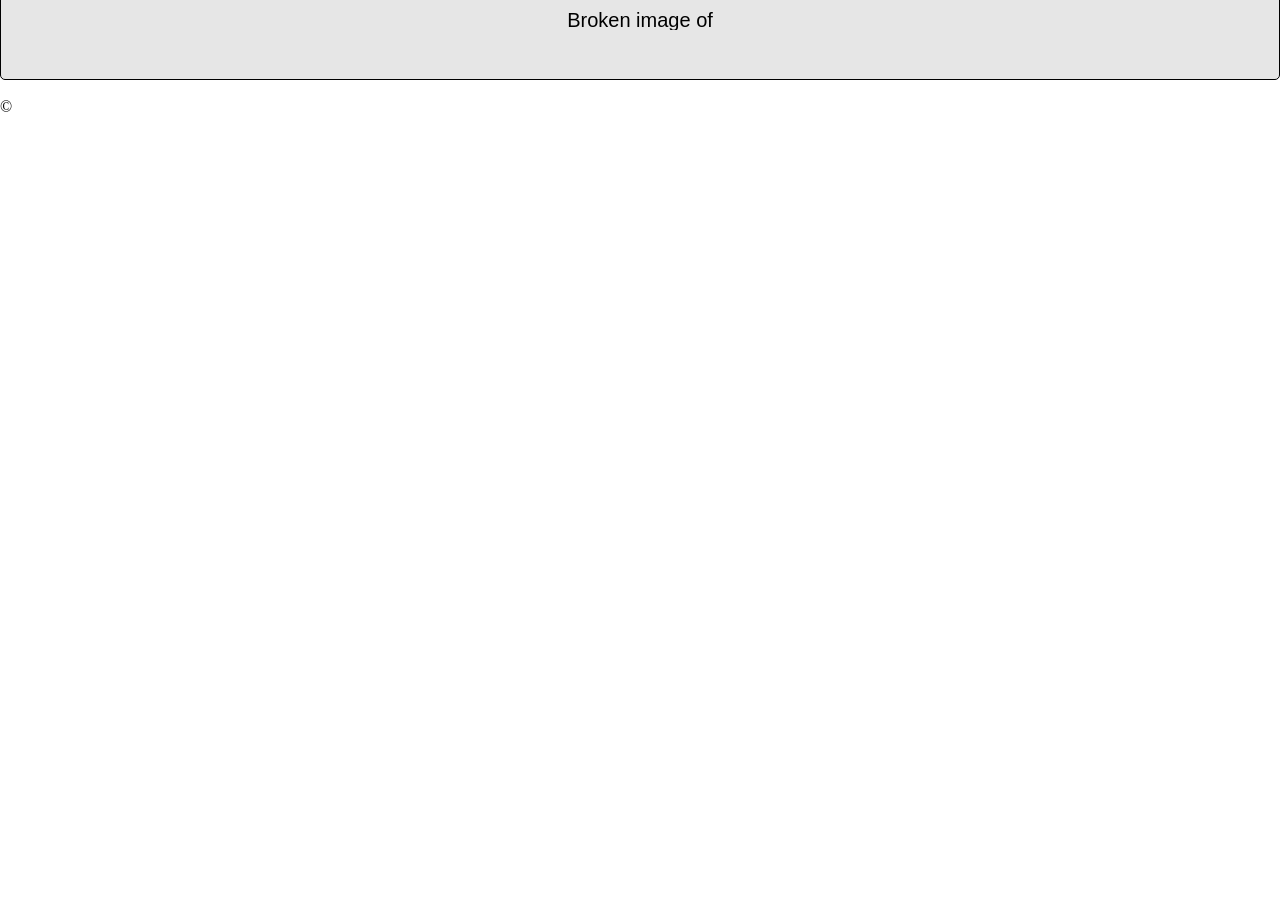
==== index.html @ 44da2a53 "adding starter files" ====
<!doctype html>
<html class="no-js index" id="index" data-section-active="">
<head>
	<meta charset="utf-8">
	<title></title>
	<meta name="description" content="">
	<meta name="author" content="">
	<meta name="viewport" content="width=device-width, initial-scale=1, minimum-scale=1">
	<meta name="apple-mobile-web-app-capable" content="yes">
	<meta name="mobile-web-app-capable" content="yes">
	<meta name="theme-color" content="#0c0c0c">
	<link rel="stylesheet" href="css/style.css">
	<script src="js/init.js"></script>

	<!-- robots -->
	<meta name="document-type" content="Public" />
	<meta name="document-rating" content="safe for kids" />
	<meta name="document-distribution" content="Global" />
	<meta name="robots" content="ALL, INDEX, FOLLOW" />
	<meta name="googlebot" content="index, follow" />
	<meta name="revisit-after" content="10 Days" />
	<meta name="Expires" content="never" />

	<!-- Open Graph -->

	<!-- FACEBOOK META TAGS -->
	<meta property="og:title" content="" />
	<meta property="og:type" content="website" />
	<meta property="og:description" content="" />
	<meta property="og:image" content="" />
	<meta property="og:site_name" content="" />

	<!-- Twitter -->
	<meta name="twitter:card" content="photo">
	<meta name="twitter:image" content="" />
	<meta name="twitter:image:width" content="169">
	<meta name="twitter:image:height" content="153">
	<meta name="twitter:site" content="@">
	<meta name="twitter:creator" content="@">
	<meta name="twitter:title" content="">

	<!-- Chrome On Mobile Theme Color -->
	<meta name="theme-color" content="#FFF">


	<!-- favicon -->
	<!--<link rel="apple-touch-icon" sizes="57x57" href="apple-touch-icon-57x57.png">
	<link rel="apple-touch-icon" sizes="60x60" href="apple-touch-icon-60x60.png">
	<link rel="apple-touch-icon" sizes="72x72" href="apple-touch-icon-72x72.png">
	<link rel="apple-touch-icon" sizes="76x76" href="apple-touch-icon-76x76.png">
	<link rel="apple-touch-icon" sizes="114x114" href="apple-touch-icon-114x114.png">
	<link rel="apple-touch-icon" sizes="120x120" href="apple-touch-icon-120x120.png">
	<link rel="apple-touch-icon" sizes="144x144" href="apple-touch-icon-144x144.png">
	<link rel="apple-touch-icon" sizes="152x152" href="apple-touch-icon-152x152.png">
	<link rel="apple-touch-icon" sizes="180x180" href="apple-touch-icon-180x180.png">
	<link rel="icon" type="image/png" sizes="32x32" href="favicon-32x32.png">
	<link rel="icon" type="image/png" sizes="192x192" href="android-chrome-192x192.png">
	<link rel="icon" type="image/png" sizes="16x16" href="favicon-16x16.png">
	<link rel="manifest" href="site.webmanifest">
	<link rel="mask-icon" href="safari-pinned-tab.svg" color="#5bbad5">
	<meta name="msapplication-TileColor" content="#da532c">
	<meta name="msapplication-TileImage" content="mstile-144x144.png">
	<meta name="theme-color" content="#ffffff"> -->

	<!--[if lt IE 9]>
		<script src="http://html5shim.googlecode.com/svn/trunk/html5.js"></script>
		<script src="http://s3.amazonaws.com/nwapi/nwmatcher/nwmatcher-1.2.5-min.js"></script>
		<script src="js/selectivizr.js"></script>
	<![endif]-->

</head>
<body id="body">

	<noscript><p class="warning"><a href="http://www.enable-javascript.com/" target="_blank">To enjoy the full website, first enable JavaScript</a></p></noscript>
	<svg class="hidden">
		<!-- SVG Symbol definations -->
		<symbol id="abc">

		</symbol>
	</svg>
	<div class="preloader">

	</div>

	<header class="page-header">
		<div class="wrap">
			<h1 class="logo"><a href="index.html" >
				<span class="hide-v"></span>
				<img src="" alt="">
			</a></h1>
			<div class="hamburgar"><span></span><span></span></div>
			<input type="checkbox" id="hamburger-mask">
			<nav class="nav">
				<div class="nav-primary">
					<ul>
						<li><a href=""></a></li>
						<li><a href=""></a></li>
						<li><a href=""></a></li>
					</ul>
				</div>
				<ul class="nav-social social">
					<li class="social-fb"><a href="" target="_blank"><span>Follow us on Facebook</span></a></li>
					<li class="social-v"><a href="" target="_blank"><span>Follow us on Twitter</span></a></li>
					<li class="social-i"><a href="" target="_blank"><span>Follow us on Instagram</span></a></li>
				</ul>
			</nav>
		</div>
	</header>



	<main class="index-content" id="index-content">
		<section></section>
	</main>

	<footer class="footer">
		<div class="wrap clearfix">
			<ul class="footer-nav">
				<li><a href=""></a></li>
			</ul>
		</div>
		<p class="copyright">&copy;</p>
	</footer>


	<script src="js/vendor/jquery.js"></script>
	<script src="js/script.js"></script>

	<!-- Google Analytics -->
	<script async src="https://www.googletagmanager.com/gtag/js?id=UA-115440559-1"></script>
	<script>
		window.dataLayer = window.dataLayer || []; function gtag(){dataLayer.push(arguments);} gtag('js', new Date()); gtag('config', 'UA-115440559-1');
	</script>
</body>
</html>
---- css/style.css ----
.zero{position:fixed;left:0;top:0;bottom:0;right:0}.center-v{position:absolute;top:50%;-webkit-transform:translateY(-50%);-moz-transform:translateY(-50%);-o-transform:translateY(-50%);transform:translateY(-50%)}.background-cover{-webkit-background-size:cover;-moz-background-size:cover;-o-background-size:cover;background-size:cover;background-position:center center;background-repeat:no-repeat}.background-contain,.social li a:before,.social li a:after{-webkit-background-size:contain;-moz-background-size:contain;-o-background-size:contain;background-size:contain;background-position:center center;background-repeat:no-repeat}.w100{max-width:100%;width:100%}.transition-all{-webkit-transition:all 0.3s ease-in-out;-moz-transition:all 0.3s ease-in-out;-o-transition:all 0.3s ease-in-out;transition:all 0.3s ease-in-out}@-webkit-keyframes zoom-in-out{0%{-webkit-transform:scale(1);-moz-transform:scale(1);-o-transform:scale(1);transform:scale(1)}100%{-webkit-transform:scale(0.5);-moz-transform:scale(0.5);-o-transform:scale(0.5);transform:scale(0.5)}}@-moz-keyframes zoom-in-out{0%{-webkit-transform:scale(1);-moz-transform:scale(1);-o-transform:scale(1);transform:scale(1)}100%{-webkit-transform:scale(0.5);-moz-transform:scale(0.5);-o-transform:scale(0.5);transform:scale(0.5)}}@-o-keyframes zoom-in-out{0%{-webkit-transform:scale(1);-moz-transform:scale(1);-o-transform:scale(1);transform:scale(1)}100%{-webkit-transform:scale(0.5);-moz-transform:scale(0.5);-o-transform:scale(0.5);transform:scale(0.5)}}@keyframes zoom-in-out{0%{-webkit-transform:scale(1);-moz-transform:scale(1);-o-transform:scale(1);transform:scale(1)}100%{-webkit-transform:scale(0.5);-moz-transform:scale(0.5);-o-transform:scale(0.5);transform:scale(0.5)}}*{margin:0;padding:0}article,aside,details,figcaption,figure,footer,header,hgroup,nav,section{display:block}audio,canvas,video{display:inline-block;*display:inline;*zoom:1}audio:not([controls]){display:none}button,input,select,textarea{font:inherit}body,div,span,applet,object,iframe,h1,h2,h3,h4,h5,h6,p,blockquote,pre,a,abbr,acronym,address,cite,code,del,dfn,em,img,ins,kbd,q,samp,strong,tt,var,dl,dt,dd,ol,ul,li,fieldset,form,label,legend,table,caption,tbody,tfoot,thead,tr,th,td,figure{border:0;outline:0;vertical-align:baseline;background:transparent}table{border-collapse:collapse;border-spacing:0}td{vertical-align:top}input,textarea,select,button{text-transform:inherit}.float-left{float:left}.float-right{float:right}a img,img{border:none}img{max-width:100%}svg{display:block}.js noscript{display:none}hr{display:block;background:none;border:none;outline:none;box-shadow:none;margin:0;padding:0}html,body{overscroll-behavior:none}video,audio{pointer-events:none}::-moz-selection{background:#2d2d32;color:#fff;text-shadow:none;opacity:1}::selection{background:#2d2d32;color:#fff;text-shadow:none;opacity:1}ol.unstyled,ul.unstyled{list-style-type:none}a,button{text-decoration:none;-webkit-transition:all 0.3s ease-in-out;-moz-transition:all 0.3s ease-in-out;-o-transition:all 0.3s ease-in-out;transition:all 0.3s ease-in-out}a:link,a:visited{color:inherit}.current-link{cursor:default}button,button:hover{outline:none;border:none;background:transparent}h1.heading,.h1.heading{position:relative}h6,.h6{font-family:'ralewaymedium';font-size:.889rem;color:inherit}small{font-size:.79rem;line-height:1.8;letter-spacing:0.169em}p:last-child,.p:last-child,label:last-child{margin-bottom:0}p em,p u,p i,.p em,.p u,.p i,label em,label u,label i{text-decoration:underline}.p{color:inherit}.pushed{margin-left:2.5em}a{font-family:inherit}.text-left,.text-right,.text-center{display:block}.text-left{text-align:left}.text-right{text-align:right}.text-center{text-align:center}pre,code,kbd,samp{font-family:monospace, serif;font-size:inherit}pre{white-space:pre;white-space:pre-wrap;word-wrap:break-word}h1,h2,h3,h4,h5,h6,strong{font-weight:normal}.text-center{text-align:center}.prev-next-wrap{margin-left:auto;margin-right:auto;font-size:.889rem;margin-bottom:1em;width:1500px;max-width:80%}.wrap{margin:0 auto;position:relative;z-index:1}.icon{display:inline-block;vertical-align:middle;width:20px;height:20px;fill:currentColor}.no-svg .icon{display:none}nav li{list-style:none}.nav-primary{position:absolute}.social{letter-spacing:0}.social li{display:inline-block;margin-right:1em;position:relative}.social li a{background:transparent;display:inline-block;width:25px;height:25px;position:relative}.social li a:before,.social li a:after{content:'';display:inline-block;-webkit-transition:all 0.3s ease-in-out;-moz-transition:all 0.3s ease-in-out;-o-transition:all 0.3s ease-in-out;transition:all 0.3s ease-in-out;position:absolute;left:0;top:0;right:0;bottom:0;background-position:center center}.social li a:before{opacity:0}.social li a:before{opacity:1}.social li span{font-size:0}.social li:last-child{margin-right:0}.social.small li a{width:16px;height:16px}html .social-fb a:hover:after,html .social-fb-white a:hover:after,html .social-fb-grey a:hover:after,html .social-v a:hover:after,html .social-v-white a:hover:after,html .social-v-grey a:hover:after,html .social-i a:hover:after,html .social-i-white a:hover:after,html .social-i-grey a:hover:after{opacity:0}html .social-fb a:hover:before,html .social-fb-white a:hover:before,html .social-fb-grey a:hover:before,html .social-v a:hover:before,html .social-v-white a:hover:before,html .social-v-grey a:hover:before,html .social-i a:hover:before,html .social-i-white a:hover:before,html .social-i-grey a:hover:before{opacity:1}html .social-fb a:before,html .social-fb-white a:before,html .social-fb-grey a:before{background-image:url(/images/social/fb-logo-pink.svg)}html .social-v a:before,html .social-v-white a:before,html .social-v-grey a:before{background-image:url(/images/social/vimeo-logo-pink.svg)}html .social-i a:before,html .social-i-white a:before,html .social-i-grey a:before{background-image:url(/images/social/insta-logo-pink.svg)}.social-fb a:after,.social-fb-white a:after{background-image:url(/images/social/fb-logo.svg)}.social-v a:after,.social-v-white a:after{background-image:url(/images/social/vimeo-logo.svg)}.social-i a:after,.social-i-white a:after{background-image:url(/images/social/insta-logo.svg)}.social-fb-grey a:after{background-image:url(/images/social/fb-logo-grey.svg)}.social-v-grey a:after{background-image:url(/images/social/vimeo-logo-grey.svg)}.social-i-grey a:after{background-image:url(/images/social/insta-logo-grey.svg)}.content-wrap{position:relative}.footer{position:relative}form{margin:0}fieldset{border:0;margin:0;padding:0}button,input{line-height:normal}button,input[type="button"],input[type="reset"],input[type="submit"]{cursor:pointer}button[disabled],input[disabled]{cursor:default}textarea{overflow:auto;vertical-align:top;resize:vertical}.progress-bar{position:relative;display:block}.progress-bar>span{display:block;text-indent:-9999px}.hide-v{border:none !important;clip:rect(0 0 0 0) !important;font-size:0;line-height:0;height:0;overflow:hidden;display:block}.hidden{display:none}.clearfix:before,.clearfix:after{content:"";display:table}.clearfix:after{clear:both}.clearfix{*zoom:1}#body .float-right{float:right}#body .float-left{float:left}#body .d-inline-block{display:inline-block}#body .d-block{display:block}#body .d-flex{display:flex}#body .border-box{-webkit-box-sizing:border-box;-moz-box-sizing:border-box;-o-box-sizing:border-box;box-sizing:border-box}#body .pt-0{padding-top:0}#body .pb-0{padding-bottom:0}#body .pr-0{padding-right:0}#body .pl-0{padding-left:0}#body .mt-0{margin-top:0}#body .mb-0{margin-bottom:0}#body .mr-0{margin-right:0}#body .ml-0{margin-left:0}.w-100{width:100% !important;max-width:100% !important}.w-200{width:200% !important;max-width:200% !important}img:before{content:"";display:block;border:1px solid black;height:calc(100%+10px);background:#e6e6e6;position:absolute;top:-5px;left:0;right:0;bottom:0;border-radius:5px}img:after{content:"Broken image of " attr(alt);display:block;font-size:20px;line-height:1;font-family:sans-serif;width:100%;position:absolute;top:10px;left:0;width:100%;text-align:center}@media print{#hamburger{display:none}}
/*# sourceMappingURL=style.css.map */
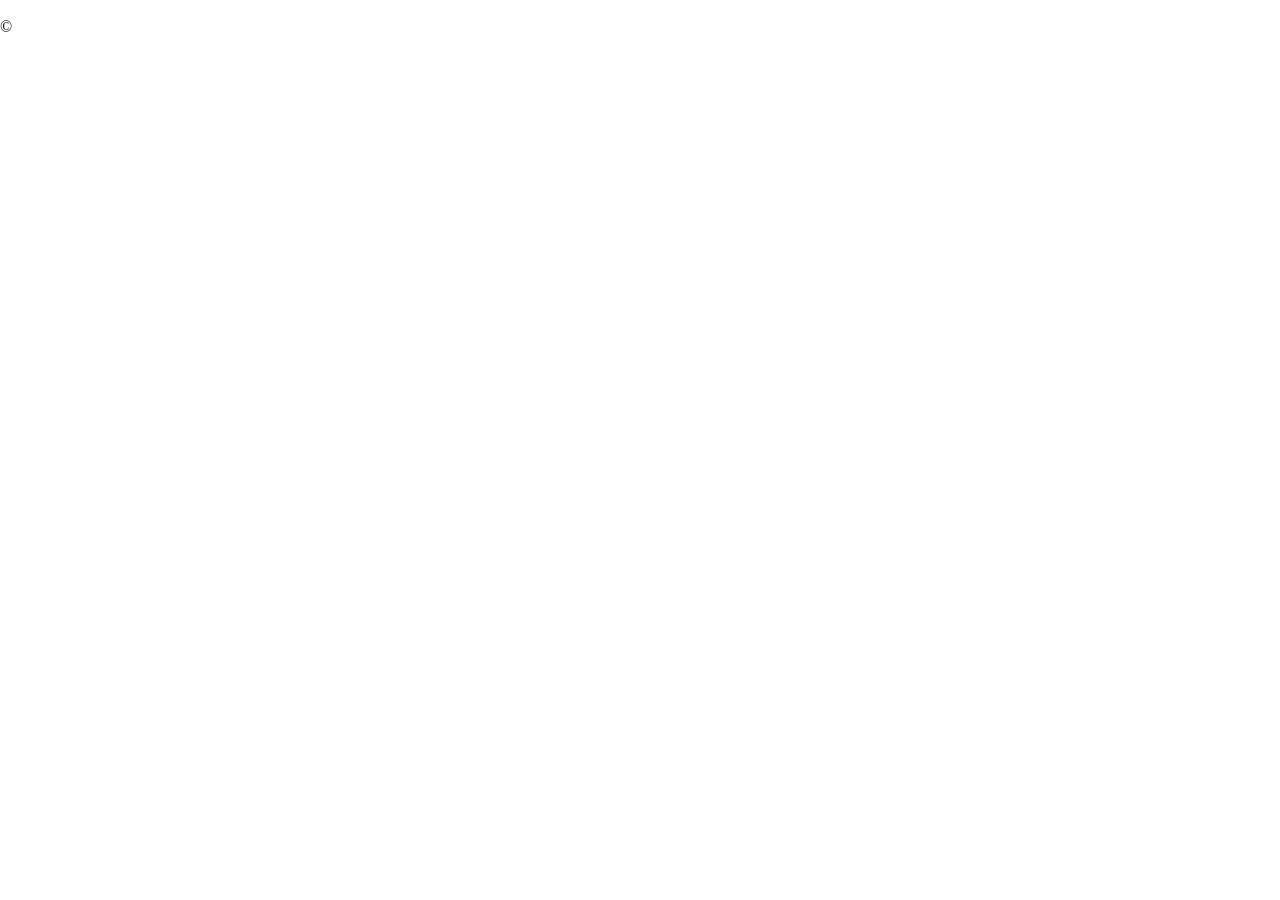
==== commit ca86de06: "adding assets" ====
--- a/index.html
+++ b/index.html
@@ -2,13 +2,14 @@
 <html class="no-js index" id="index" data-section-active="">
 <head>
 	<meta charset="utf-8">
-	<title></title>
+	<title>One Page Parallax Website</title>
 	<meta name="description" content="">
 	<meta name="author" content="">
 	<meta name="viewport" content="width=device-width, initial-scale=1, minimum-scale=1">
 	<meta name="apple-mobile-web-app-capable" content="yes">
 	<meta name="mobile-web-app-capable" content="yes">
 	<meta name="theme-color" content="#0c0c0c">
+	<link href="https://fonts.googleapis.com/css?family=Source+Sans+Pro:300,400&display=swap" rel="stylesheet">
 	<link rel="stylesheet" href="css/style.css">
 	<script src="js/init.js"></script>
 
@@ -83,33 +84,14 @@
 	</div>
 
 	<header class="page-header">
-		<div class="wrap">
-			<h1 class="logo"><a href="index.html" >
-				<span class="hide-v"></span>
-				<img src="" alt="">
-			</a></h1>
-			<div class="hamburgar"><span></span><span></span></div>
-			<input type="checkbox" id="hamburger-mask">
-			<nav class="nav">
-				<div class="nav-primary">
-					<ul>
-						<li><a href=""></a></li>
-						<li><a href=""></a></li>
-						<li><a href=""></a></li>
-					</ul>
-				</div>
-				<ul class="nav-social social">
-					<li class="social-fb"><a href="" target="_blank"><span>Follow us on Facebook</span></a></li>
-					<li class="social-v"><a href="" target="_blank"><span>Follow us on Twitter</span></a></li>
-					<li class="social-i"><a href="" target="_blank"><span>Follow us on Instagram</span></a></li>
-				</ul>
-			</nav>
-		</div>
+		
 	</header>
 
 
 
 	<main class="index-content" id="index-content">
+		<section class="hero"></section>
+		<section></section>
 		<section></section>
 	</main>
 
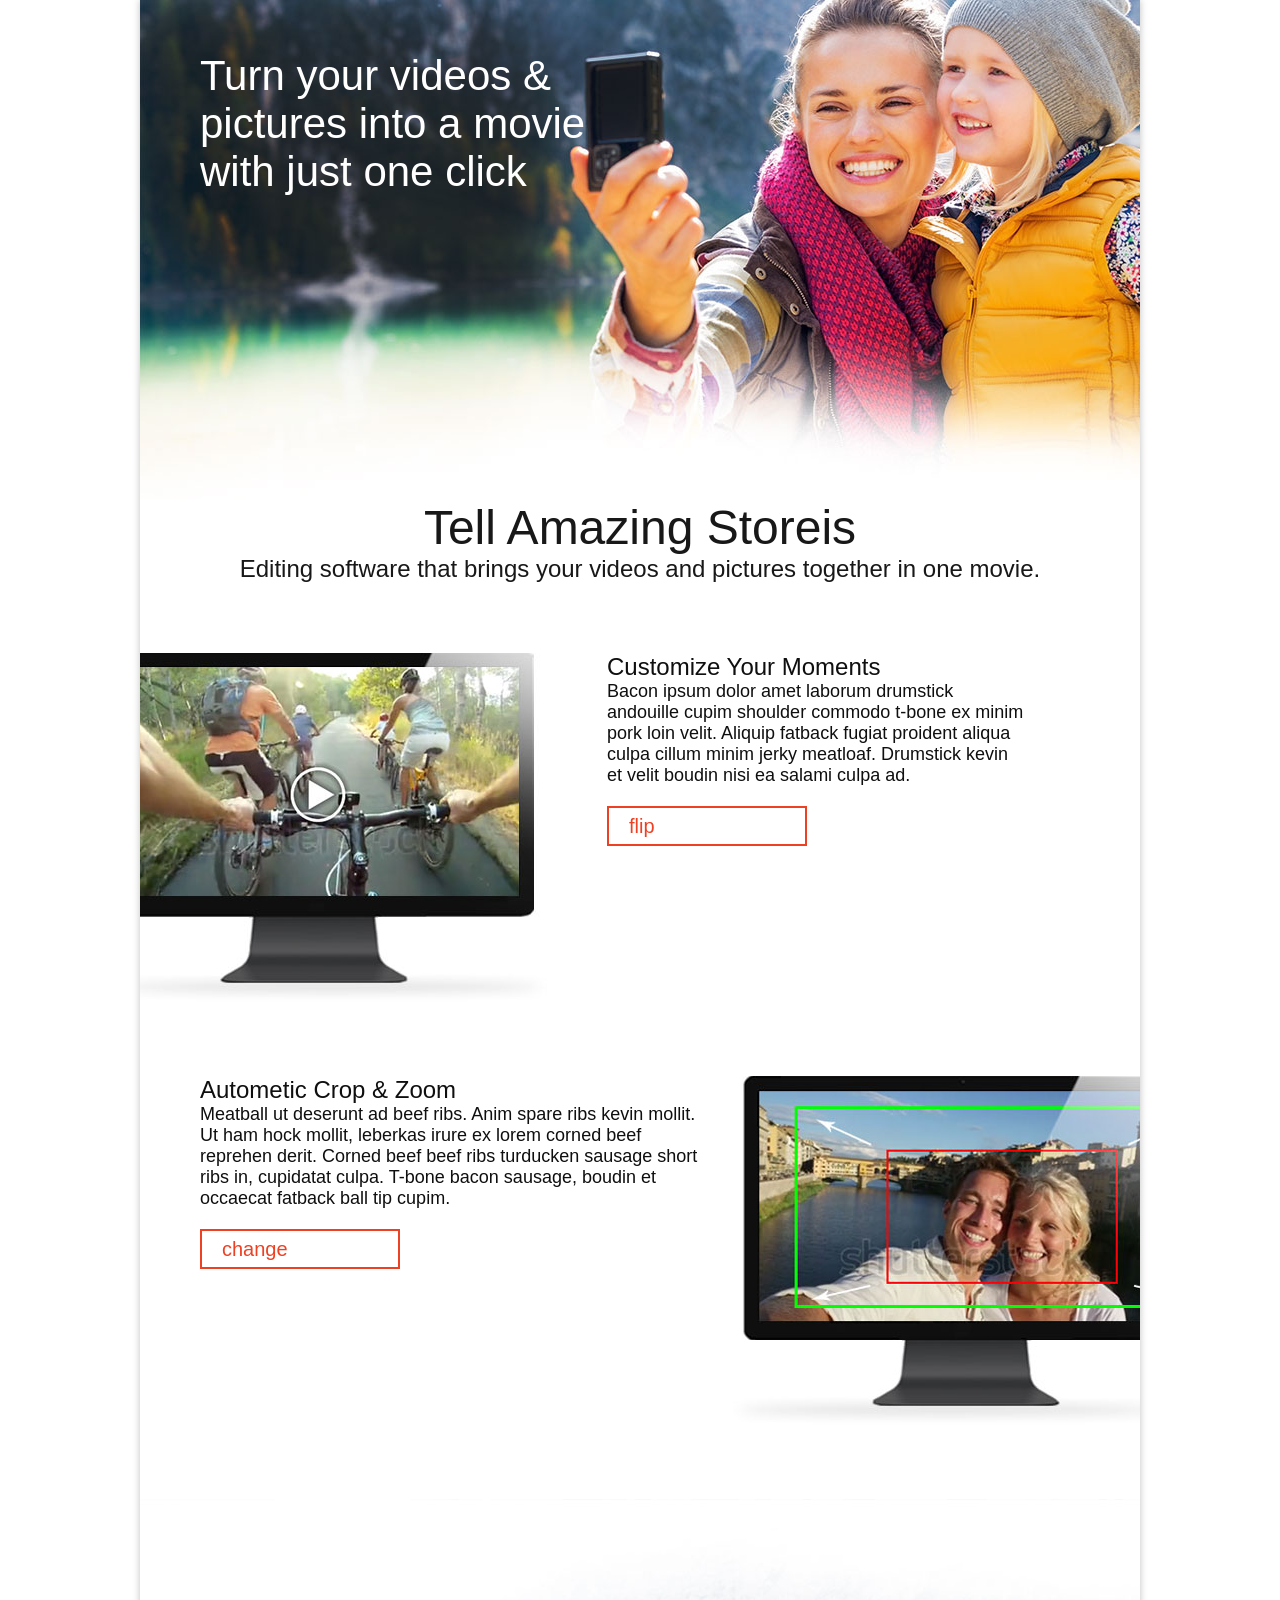
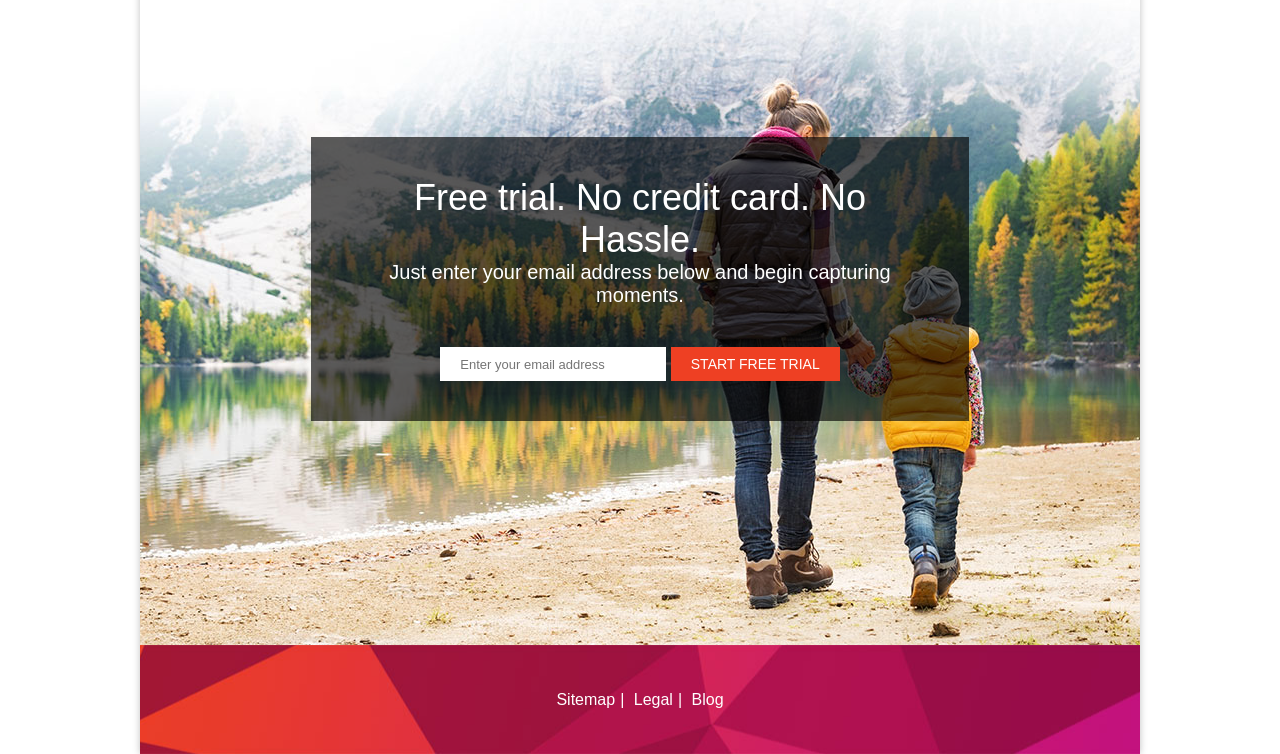
==== commit 75fae2de: "finalising last section-layoutwise" ====
--- a/index.html
+++ b/index.html
@@ -25,20 +25,20 @@
 	<!-- Open Graph -->
 
 	<!-- FACEBOOK META TAGS -->
-	<meta property="og:title" content="" />
+	<meta property="og:title" content="One Page Parallax Website Demo: Prashant Sani" />
 	<meta property="og:type" content="website" />
-	<meta property="og:description" content="" />
-	<meta property="og:image" content="" />
-	<meta property="og:site_name" content="" />
+	<meta property="og:description" content="One Page Parallax Website Demo: Prashant Sani" />
+	<meta property="og:image" content="images/hero.jpg" />
+	<meta property="og:site_name" content="One Page Parallax Website Demo: Prashant Sani" />
 
 	<!-- Twitter -->
 	<meta name="twitter:card" content="photo">
-	<meta name="twitter:image" content="" />
+	<meta name="twitter:image" content="images/hero.jpg" />
 	<meta name="twitter:image:width" content="169">
 	<meta name="twitter:image:height" content="153">
-	<meta name="twitter:site" content="@">
-	<meta name="twitter:creator" content="@">
-	<meta name="twitter:title" content="">
+	<meta name="twitter:site" content="@prashantsani">
+	<meta name="twitter:creator" content="@prashantsani">
+	<meta name="twitter:title" content="One Page Parallax Website Demo: Prashant Sani">
 
 	<!-- Chrome On Mobile Theme Color -->
 	<meta name="theme-color" content="#FFF">
@@ -74,7 +74,7 @@
 
 	<noscript><p class="warning"><a href="http://www.enable-javascript.com/" target="_blank">To enjoy the full website, first enable JavaScript</a></p></noscript>
 	<svg class="hidden">
-		<!-- SVG Symbol definations -->
+		<!-- SVG Symbol definations (for Icons)-->
 		<symbol id="abc">
 
 		</symbol>
@@ -83,26 +83,58 @@
 
 	</div>
 
-	<header class="page-header">
-		
-	</header>
-
-
-
-	<main class="index-content" id="index-content">
-		<section class="hero"></section>
-		<section></section>
-		<section></section>
-	</main>
-
-	<footer class="footer">
-		<div class="wrap clearfix">
-			<ul class="footer-nav">
-				<li><a href=""></a></li>
+	<div class="wrap">
+		<main class="index-content" id="index-content">
+			<section class="hero">
+				<h1>Turn your videos &amp;
+					pictures into a movie
+					with just one click</h1>
+			</section>
+			<section class="product-features">
+				<h1 class="text-center heading">Tell Amazing Storeis</h1>
+				<h2 class="text-center subheading">Editing software that brings your videos and pictures together in one movie.</h2>
+				<article class="product-features-customise">
+					<div class="description">
+							<h1>Customize Your Moments</h1>
+							<p>Bacon ipsum dolor amet laborum drumstick andouille cupim shoulder commodo t-bone ex minim pork loin velit. Aliquip fatback fugiat proident aliqua culpa cillum minim jerky meatloaf. Drumstick kevin et velit boudin nisi ea salami culpa ad.</p>
+							<button class="boxed flip-section">flip</button>
+					</div>
+					<figure>
+						<img src="images/computer1.jpg" alt="">
+					</figure>
+				</article>
+				<article class="product-features-crop">
+					<div class="description">
+						<h1>Autometic Crop &amp; Zoom</h1>
+						<p>Meatball ut deserunt ad beef ribs. Anim spare ribs kevin mollit. Ut ham hock mollit, leberkas irure ex lorem corned beef reprehen derit. Corned beef beef ribs turducken sausage short ribs in, cupidatat culpa. T-bone bacon sausage, boudin et occaecat fatback ball tip cupim.</p>
+						<button class="boxed change-image">change</button>
+					</div>
+					<figure>
+						<img src="images/computer2.jpg" alt="" class="family-1" aria-hidden="false">
+						<img src="images/computer2b.jpg" alt="" class="family-2" aria-hidden="true">
+					</figure>
+				</article>
+			</section>
+			<section class="email-cta">
+				<form class="email-cta-form">
+					<h1 class="text-center">Free trial. No credit card. No Hassle.</h1>
+					<h2 class="text-center">Just enter your email address below and begin capturing moments.</h2>
+					<fieldset class="text-center">
+						<input type="email" class="text-left" placeholder="Enter your email address">
+						<input type="submit" value="START FREE TRIAL">
+					</fieldset>
+				</form>
+			</section>
+		</main>
+	
+		<footer class="footer">
+			<ul class="footer-nav unstyled text-center">
+				<li><a href="">Sitemap</a></li>
+				<li><a href="">Legal</a></li>
+				<li><a href="https://prashantsani.com/spider">Blog</a></li>
 			</ul>
-		</div>
-		<p class="copyright">&copy;</p>
-	</footer>
+		</footer>
+	</div>
 
 
 	<script src="js/vendor/jquery.js"></script>
--- a/css/style.css
+++ b/css/style.css
@@ -1,2 +1,2 @@
-.zero{position:fixed;left:0;top:0;bottom:0;right:0}.center-v{position:absolute;top:50%;-webkit-transform:translateY(-50%);-moz-transform:translateY(-50%);-o-transform:translateY(-50%);transform:translateY(-50%)}.background-cover{-webkit-background-size:cover;-moz-background-size:cover;-o-background-size:cover;background-size:cover;background-position:center center;background-repeat:no-repeat}.background-contain,.social li a:before,.social li a:after{-webkit-background-size:contain;-moz-background-size:contain;-o-background-size:contain;background-size:contain;background-position:center center;background-repeat:no-repeat}.w100{max-width:100%;width:100%}.transition-all{-webkit-transition:all 0.3s ease-in-out;-moz-transition:all 0.3s ease-in-out;-o-transition:all 0.3s ease-in-out;transition:all 0.3s ease-in-out}@-webkit-keyframes zoom-in-out{0%{-webkit-transform:scale(1);-moz-transform:scale(1);-o-transform:scale(1);transform:scale(1)}100%{-webkit-transform:scale(0.5);-moz-transform:scale(0.5);-o-transform:scale(0.5);transform:scale(0.5)}}@-moz-keyframes zoom-in-out{0%{-webkit-transform:scale(1);-moz-transform:scale(1);-o-transform:scale(1);transform:scale(1)}100%{-webkit-transform:scale(0.5);-moz-transform:scale(0.5);-o-transform:scale(0.5);transform:scale(0.5)}}@-o-keyframes zoom-in-out{0%{-webkit-transform:scale(1);-moz-transform:scale(1);-o-transform:scale(1);transform:scale(1)}100%{-webkit-transform:scale(0.5);-moz-transform:scale(0.5);-o-transform:scale(0.5);transform:scale(0.5)}}@keyframes zoom-in-out{0%{-webkit-transform:scale(1);-moz-transform:scale(1);-o-transform:scale(1);transform:scale(1)}100%{-webkit-transform:scale(0.5);-moz-transform:scale(0.5);-o-transform:scale(0.5);transform:scale(0.5)}}*{margin:0;padding:0}article,aside,details,figcaption,figure,footer,header,hgroup,nav,section{display:block}audio,canvas,video{display:inline-block;*display:inline;*zoom:1}audio:not([controls]){display:none}button,input,select,textarea{font:inherit}body,div,span,applet,object,iframe,h1,h2,h3,h4,h5,h6,p,blockquote,pre,a,abbr,acronym,address,cite,code,del,dfn,em,img,ins,kbd,q,samp,strong,tt,var,dl,dt,dd,ol,ul,li,fieldset,form,label,legend,table,caption,tbody,tfoot,thead,tr,th,td,figure{border:0;outline:0;vertical-align:baseline;background:transparent}table{border-collapse:collapse;border-spacing:0}td{vertical-align:top}input,textarea,select,button{text-transform:inherit}.float-left{float:left}.float-right{float:right}a img,img{border:none}img{max-width:100%}svg{display:block}.js noscript{display:none}hr{display:block;background:none;border:none;outline:none;box-shadow:none;margin:0;padding:0}html,body{overscroll-behavior:none}video,audio{pointer-events:none}::-moz-selection{background:#2d2d32;color:#fff;text-shadow:none;opacity:1}::selection{background:#2d2d32;color:#fff;text-shadow:none;opacity:1}ol.unstyled,ul.unstyled{list-style-type:none}a,button{text-decoration:none;-webkit-transition:all 0.3s ease-in-out;-moz-transition:all 0.3s ease-in-out;-o-transition:all 0.3s ease-in-out;transition:all 0.3s ease-in-out}a:link,a:visited{color:inherit}.current-link{cursor:default}button,button:hover{outline:none;border:none;background:transparent}h1.heading,.h1.heading{position:relative}h6,.h6{font-family:'ralewaymedium';font-size:.889rem;color:inherit}small{font-size:.79rem;line-height:1.8;letter-spacing:0.169em}p:last-child,.p:last-child,label:last-child{margin-bottom:0}p em,p u,p i,.p em,.p u,.p i,label em,label u,label i{text-decoration:underline}.p{color:inherit}.pushed{margin-left:2.5em}a{font-family:inherit}.text-left,.text-right,.text-center{display:block}.text-left{text-align:left}.text-right{text-align:right}.text-center{text-align:center}pre,code,kbd,samp{font-family:monospace, serif;font-size:inherit}pre{white-space:pre;white-space:pre-wrap;word-wrap:break-word}h1,h2,h3,h4,h5,h6,strong{font-weight:normal}.text-center{text-align:center}.prev-next-wrap{margin-left:auto;margin-right:auto;font-size:.889rem;margin-bottom:1em;width:1500px;max-width:80%}.wrap{margin:0 auto;position:relative;z-index:1}.icon{display:inline-block;vertical-align:middle;width:20px;height:20px;fill:currentColor}.no-svg .icon{display:none}nav li{list-style:none}.nav-primary{position:absolute}.social{letter-spacing:0}.social li{display:inline-block;margin-right:1em;position:relative}.social li a{background:transparent;display:inline-block;width:25px;height:25px;position:relative}.social li a:before,.social li a:after{content:'';display:inline-block;-webkit-transition:all 0.3s ease-in-out;-moz-transition:all 0.3s ease-in-out;-o-transition:all 0.3s ease-in-out;transition:all 0.3s ease-in-out;position:absolute;left:0;top:0;right:0;bottom:0;background-position:center center}.social li a:before{opacity:0}.social li a:before{opacity:1}.social li span{font-size:0}.social li:last-child{margin-right:0}.social.small li a{width:16px;height:16px}html .social-fb a:hover:after,html .social-fb-white a:hover:after,html .social-fb-grey a:hover:after,html .social-v a:hover:after,html .social-v-white a:hover:after,html .social-v-grey a:hover:after,html .social-i a:hover:after,html .social-i-white a:hover:after,html .social-i-grey a:hover:after{opacity:0}html .social-fb a:hover:before,html .social-fb-white a:hover:before,html .social-fb-grey a:hover:before,html .social-v a:hover:before,html .social-v-white a:hover:before,html .social-v-grey a:hover:before,html .social-i a:hover:before,html .social-i-white a:hover:before,html .social-i-grey a:hover:before{opacity:1}html .social-fb a:before,html .social-fb-white a:before,html .social-fb-grey a:before{background-image:url(/images/social/fb-logo-pink.svg)}html .social-v a:before,html .social-v-white a:before,html .social-v-grey a:before{background-image:url(/images/social/vimeo-logo-pink.svg)}html .social-i a:before,html .social-i-white a:before,html .social-i-grey a:before{background-image:url(/images/social/insta-logo-pink.svg)}.social-fb a:after,.social-fb-white a:after{background-image:url(/images/social/fb-logo.svg)}.social-v a:after,.social-v-white a:after{background-image:url(/images/social/vimeo-logo.svg)}.social-i a:after,.social-i-white a:after{background-image:url(/images/social/insta-logo.svg)}.social-fb-grey a:after{background-image:url(/images/social/fb-logo-grey.svg)}.social-v-grey a:after{background-image:url(/images/social/vimeo-logo-grey.svg)}.social-i-grey a:after{background-image:url(/images/social/insta-logo-grey.svg)}.content-wrap{position:relative}.footer{position:relative}form{margin:0}fieldset{border:0;margin:0;padding:0}button,input{line-height:normal}button,input[type="button"],input[type="reset"],input[type="submit"]{cursor:pointer}button[disabled],input[disabled]{cursor:default}textarea{overflow:auto;vertical-align:top;resize:vertical}.progress-bar{position:relative;display:block}.progress-bar>span{display:block;text-indent:-9999px}.hide-v{border:none !important;clip:rect(0 0 0 0) !important;font-size:0;line-height:0;height:0;overflow:hidden;display:block}.hidden{display:none}.clearfix:before,.clearfix:after{content:"";display:table}.clearfix:after{clear:both}.clearfix{*zoom:1}#body .float-right{float:right}#body .float-left{float:left}#body .d-inline-block{display:inline-block}#body .d-block{display:block}#body .d-flex{display:flex}#body .border-box{-webkit-box-sizing:border-box;-moz-box-sizing:border-box;-o-box-sizing:border-box;box-sizing:border-box}#body .pt-0{padding-top:0}#body .pb-0{padding-bottom:0}#body .pr-0{padding-right:0}#body .pl-0{padding-left:0}#body .mt-0{margin-top:0}#body .mb-0{margin-bottom:0}#body .mr-0{margin-right:0}#body .ml-0{margin-left:0}.w-100{width:100% !important;max-width:100% !important}.w-200{width:200% !important;max-width:200% !important}img:before{content:"";display:block;border:1px solid black;height:calc(100%+10px);background:#e6e6e6;position:absolute;top:-5px;left:0;right:0;bottom:0;border-radius:5px}img:after{content:"Broken image of " attr(alt);display:block;font-size:20px;line-height:1;font-family:sans-serif;width:100%;position:absolute;top:10px;left:0;width:100%;text-align:center}@media print{#hamburger{display:none}}
+.zero{position:fixed;left:0;top:0;bottom:0;right:0}.center-v{position:absolute;top:50%;-webkit-transform:translateY(-50%);-moz-transform:translateY(-50%);-o-transform:translateY(-50%);transform:translateY(-50%)}.background-cover{-webkit-background-size:cover;-moz-background-size:cover;-o-background-size:cover;background-size:cover;background-position:center center;background-repeat:no-repeat}.background-contain{-webkit-background-size:contain;-moz-background-size:contain;-o-background-size:contain;background-size:contain;background-position:center center;background-repeat:no-repeat}.w100{max-width:100%;width:100%}.transition-all{-webkit-transition:all 0.3s ease-in-out;-moz-transition:all 0.3s ease-in-out;-o-transition:all 0.3s ease-in-out;transition:all 0.3s ease-in-out}@-webkit-keyframes zoom-in-out{0%{-webkit-transform:scale(1);-moz-transform:scale(1);-o-transform:scale(1);transform:scale(1)}100%{-webkit-transform:scale(0.5);-moz-transform:scale(0.5);-o-transform:scale(0.5);transform:scale(0.5)}}@-moz-keyframes zoom-in-out{0%{-webkit-transform:scale(1);-moz-transform:scale(1);-o-transform:scale(1);transform:scale(1)}100%{-webkit-transform:scale(0.5);-moz-transform:scale(0.5);-o-transform:scale(0.5);transform:scale(0.5)}}@-o-keyframes zoom-in-out{0%{-webkit-transform:scale(1);-moz-transform:scale(1);-o-transform:scale(1);transform:scale(1)}100%{-webkit-transform:scale(0.5);-moz-transform:scale(0.5);-o-transform:scale(0.5);transform:scale(0.5)}}@keyframes zoom-in-out{0%{-webkit-transform:scale(1);-moz-transform:scale(1);-o-transform:scale(1);transform:scale(1)}100%{-webkit-transform:scale(0.5);-moz-transform:scale(0.5);-o-transform:scale(0.5);transform:scale(0.5)}}*{margin:0;padding:0}article,aside,details,figcaption,figure,footer,header,hgroup,nav,section{display:block}audio,canvas,video{display:inline-block;*display:inline;*zoom:1}audio:not([controls]){display:none}button,input,select,textarea{font:inherit}body,div,span,applet,object,iframe,h1,h2,h3,h4,h5,h6,p,blockquote,pre,a,abbr,acronym,address,cite,code,del,dfn,em,img,ins,kbd,q,samp,strong,tt,var,dl,dt,dd,ol,ul,li,fieldset,form,label,legend,table,caption,tbody,tfoot,thead,tr,th,td,figure{border:0;outline:0;vertical-align:baseline;background:transparent}table{border-collapse:collapse;border-spacing:0}td{vertical-align:top}input,textarea,select,button{text-transform:inherit}.float-left{float:left}.float-right{float:right}a img,img{border:none}img{max-width:100%}svg{display:block}.js noscript{display:none}hr{display:block;background:none;border:none;outline:none;box-shadow:none;margin:0;padding:0}html,body{overscroll-behavior:none}video,audio{pointer-events:none}::-moz-selection{background:#2d2d32;color:#fff;text-shadow:none;opacity:1}::selection{background:#2d2d32;color:#fff;text-shadow:none;opacity:1}ol.unstyled,ul.unstyled{list-style-type:none}a,button{text-decoration:none;-webkit-transition:all 0.3s ease-in-out;-moz-transition:all 0.3s ease-in-out;-o-transition:all 0.3s ease-in-out;transition:all 0.3s ease-in-out}a:link,a:visited{color:inherit}.current-link{cursor:default}button{outline:none;border:none;background:transparent}.boxed{font-size:20px;color:#ee4023;border:solid 2px #ee4023;line-height:36px;display:block;margin:20px 0 0 0;min-width:200px;padding:0 20px;box-sizing:border-box;text-align:left}html{font-family:'Source Sans Pro', sans-serif;color:#0f0f0f;font-weight:400;background-color:white}h1,h2,h3,h4,h5,.h1,.h2,.h3,.h4,.h5{font-family:'Source Sans Pro', sans-serif;font-weight:400}h1.heading,.h1.heading{position:relative}h6,.h6{font-family:'ralewaymedium';font-size:.889rem;color:inherit}small{font-size:.79rem;line-height:1.8;letter-spacing:0.169em}p:last-child,.p:last-child,label:last-child{margin-bottom:0}p em,p u,p i,.p em,.p u,.p i,label em,label u,label i{text-decoration:underline}.p{color:inherit}.pushed{margin-left:2.5em}a{font-family:inherit}.text-left,.text-right,.text-center{display:block}.text-left{text-align:left}.text-right{text-align:right}.text-center{text-align:center}pre,code,kbd,samp{font-family:monospace, serif;font-size:inherit}pre{white-space:pre;white-space:pre-wrap;word-wrap:break-word}h1,h2,h3,h4,h5,h6,strong{font-weight:normal}.text-center{text-align:center}.prev-next-wrap{margin-left:auto;margin-right:auto;font-size:.889rem;margin-bottom:1em;width:1500px;max-width:80%}.wrap{margin:0 auto;position:relative;z-index:1;box-shadow:0 0 7px 0 rgba(0,0,0,0.25);width:1000px;max-width:94%}.icon{display:inline-block;vertical-align:middle;width:20px;height:20px;fill:currentColor}.no-svg .icon{display:none}nav li{list-style:none}.nav-primary{position:absolute}.hero{width:100%;height:500px;background:url(../images/hero.jpg) top center no-repeat;box-sizing:border-box;padding:52px 0 0 60px}.hero h1{font-size:42px;color:#fff;width:10em}.product-features .heading,.product-features .subheading{font-weight:300;opacity:0.96}.product-features .heading{font-size:48px}.product-features .subheading{font-size:24px}.product-features article{margin:70px 0}.product-features article h1{font-size:24px;font-weight:400}.product-features article p{font-size:18px;font-weight:300}.product-features-customise,.product-features-crop{display:flex}.product-features-customise figure,.product-features-crop figure{position:relative;overflow:hidden}.product-features-customise .description,.product-features-crop .description{padding-left:60px}.product-features-customise .description{max-width:420px;order:2}.product-features-customise figure{order:1}.product-features-customise.flipped .description{order:1}.product-features-customise.flipped figure{order:2}.product-features-crop{justify-content:space-between}.product-features-crop .description{max-width:500px}.product-features-crop .family-2{position:absolute;left:0;top:0;z-index:-1}.email-cta{height:746px;background:url(../images/closing-photo.jpg) bottom center no-repeat;position:relative}.email-cta-form{background:rgba(0,0,0,0.64);width:658px;max-width:80%;position:absolute;z-index:2;box-sizing:border-box;color:#fff;bottom:30%;margin:0 auto;left:0;right:0;padding:40px}.email-cta-form h1{font-size:36px}.email-cta-form h2{font-size:20px;margin-bottom:40px;font-weight:300}.email-cta-form input{display:inline-block;vertical-align:middle;height:34px;-webkit-appearance:none;appearance:none;border:none;outline:none;padding:0 20px;box-sizing:border-box}.email-cta-form input[type=email]{width:226px;font-size:13px}.email-cta-form input[type=submit]{background:#ee4023;color:#fff;text-transform:uppercase;font-size:14px}.no-touchevents .email-cta-form input[type=submit]:hover{color:#ee4023;background:#fff}.content-wrap{position:relative}.footer{position:relative;background:url(../images/geometric-band.jpg) center center no-repeat;padding:46px 24px}.footer ul{font-size:16px;line-height:1;font-weight:300;color:#fff}.footer ul li{display:inline-block}.footer ul li:after{content:'|';display:inline-block;vertical-align:middle;line-height:1;font-size:inherit}.footer ul li:last-child:after{display:none}.footer ul a{color:#ffffff;display:inline-block;padding:0 5px;vertical-align:middle}.no-touchevents .footer ul a:hover{text-shadow:0 0 1px #fff}form{margin:0}fieldset{border:0;margin:0;padding:0}button,input{line-height:normal}button,input[type="button"],input[type="reset"],input[type="submit"]{cursor:pointer}button[disabled],input[disabled]{cursor:default}textarea{overflow:auto;vertical-align:top;resize:vertical}.progress-bar{position:relative;display:block}.progress-bar>span{display:block;text-indent:-9999px}.hide-v{border:none !important;clip:rect(0 0 0 0) !important;font-size:0;line-height:0;height:0;overflow:hidden;display:block}.hidden{display:none}.clearfix:before,.clearfix:after{content:"";display:table}.clearfix:after{clear:both}.clearfix{*zoom:1}#body .float-right{float:right}#body .float-left{float:left}#body .d-inline-block{display:inline-block}#body .d-block{display:block}#body .d-flex{display:flex}#body .border-box{-webkit-box-sizing:border-box;-moz-box-sizing:border-box;-o-box-sizing:border-box;box-sizing:border-box}#body .pt-0{padding-top:0}#body .pb-0{padding-bottom:0}#body .pr-0{padding-right:0}#body .pl-0{padding-left:0}#body .mt-0{margin-top:0}#body .mb-0{margin-bottom:0}#body .mr-0{margin-right:0}#body .ml-0{margin-left:0}.w-100{width:100% !important;max-width:100% !important}.w-200{width:200% !important;max-width:200% !important}@media print{#hamburger{display:none}}
 /*# sourceMappingURL=style.css.map */
